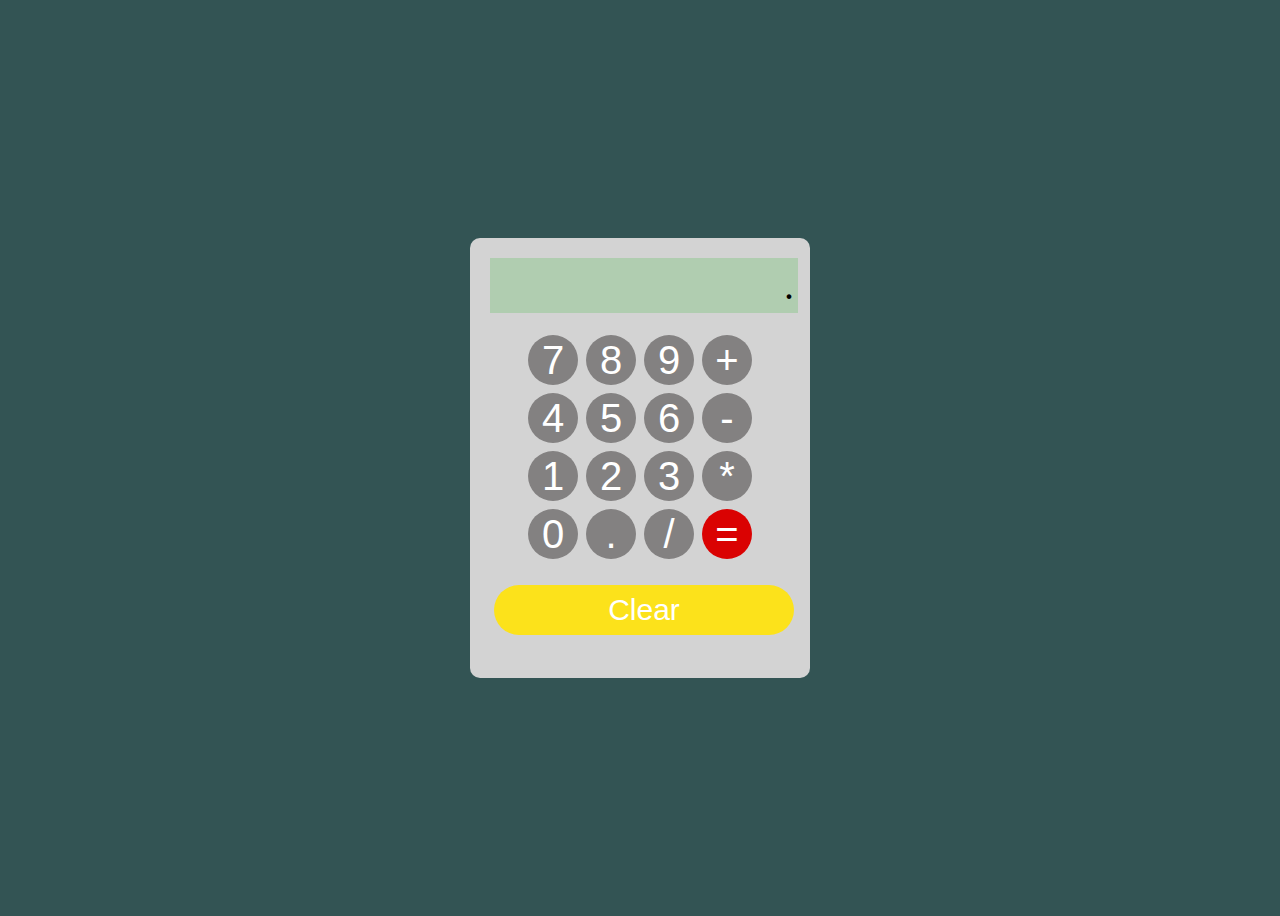
==== calculator/index.html @ 7445ac4e "Complete GUI" ====
<!DOCTYPE html>
<html lang="en">
<head>
    <meta charset="UTF-8">
    <meta name="viewport" content="width=device-width, initial-scale=1.0">
    <title>Simple Calculator</title>
    <link rel="stylesheet" href="styles.css">
    <script src="script.js" defer></script>
</head>
<body>

    <div class="calculator">
        <div class="screen">.</div>
        <br>
        <div class="buttons">
            <button>7</button>
            <button>8</button>
            <button>9</button>
            <button>+</button>
            <button>4</button>
            <button>5</button>
            <button>6</button>
            <button>-</button>
            <button>1</button>
            <button>2</button>
            <button>3</button>
            <button>*</button>
            <button>0</button>
            <button>.</button>
            <button>/</button>
            <button id="equal">=</button>
        </div>
        <br>
        <button id="clear">Clear</button>
    </div>
    
</body>
</html>
---- calculator/styles.css ----
body{
    background-color: rgb(51, 84, 84);
    display: flex;
    justify-content: center;
    align-items: center;
    height: 100vh;
}


.calculator{
    background-color: rgb(211, 211, 211);
    padding: 20px;
    border-radius: 10px; 
    width: 300px;
    height: 400px;
} 

.screen{
    width: 300px;
    background-color: rgb(176, 205, 176);
    font-size: 40px;
    margin: 0 auto;
    text-align: end;
    padding: 4px;
}

.buttons{ 
    width: 232px;
    display: flex;
    flex-wrap: wrap;
    justify-content: center;
    margin: 0 auto;
}

button{
    background-color: rgb(131,129, 129);
    border: none;
    color: rgb(255, 255, 255);
    font-size: 40px;
    width: 50px;
    height: 50px;
    border-radius: 25px;
    margin: 4px; 
}

button:hover{
    background-color: rgb(111,110,110);
}


button:active{
    background-color: rgb(232,232,232);
}

#equal{
    background-color: rgb(218, 2, 2);
    color: rgb(255, 255, 255);
}


#equal:hover{
    background-color: rgb(198,1,1);
}


#clear{
    width: 100%;
    background-color: rgb(252,226,27);
    font-size: 30px;
}


#clear:hover{
    background-color: rgb(252,201,17);
}
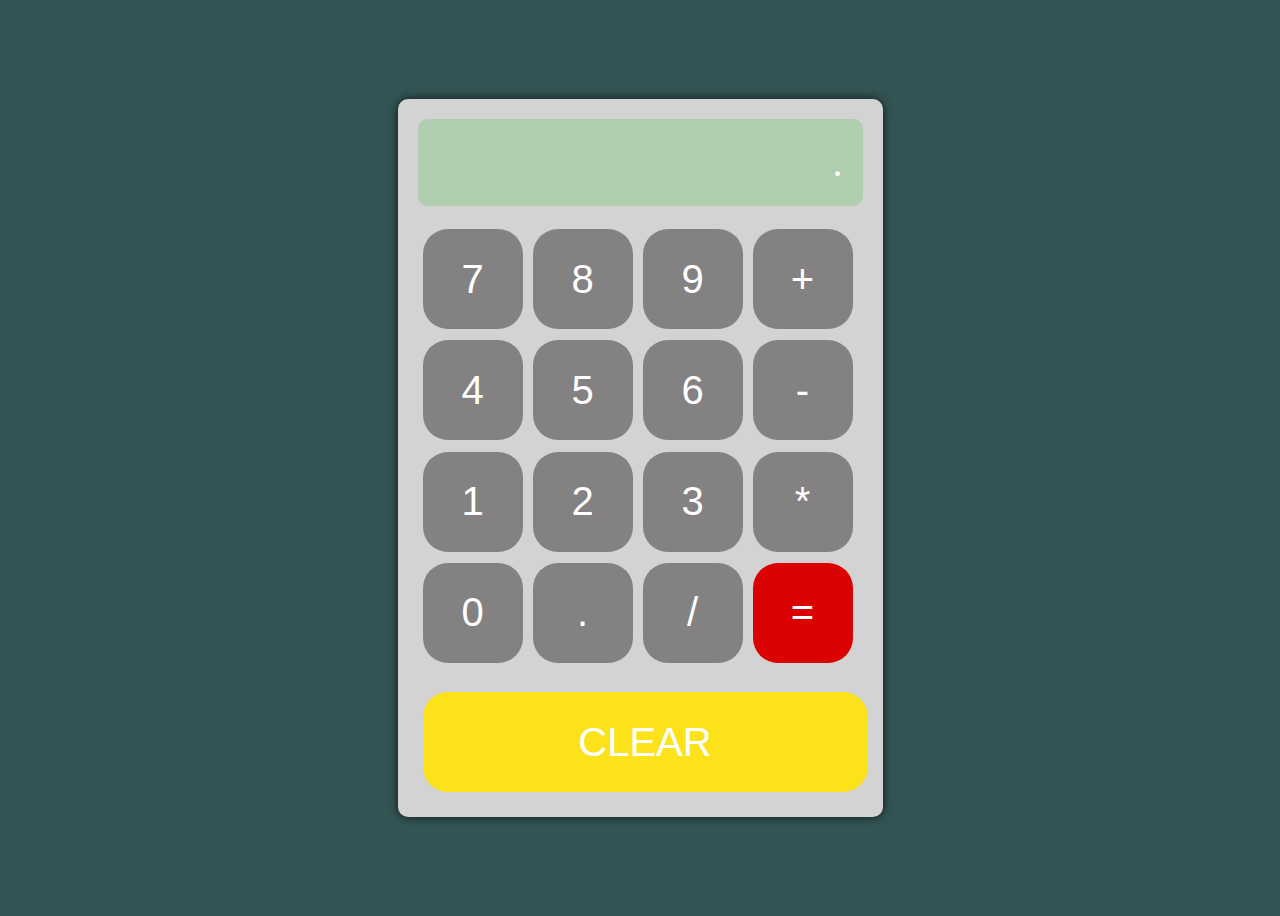
==== commit 1da8f9b6: "complete calculator" ====
--- a/calculator/index.html
+++ b/calculator/index.html
@@ -3,13 +3,14 @@
 <head>
     <meta charset="UTF-8">
     <meta name="viewport" content="width=device-width, initial-scale=1.0">
-    <title>Simple Calculator</title>
+    <title>Document</title>
     <link rel="stylesheet" href="styles.css">
-    <script src="script.js" defer></script>
+    
 </head>
 <body>
+    
+    <div class="calculator">
 
-    <div class="calculator">
         <div class="screen">.</div>
         <br>
         <div class="buttons">
@@ -28,11 +29,14 @@
             <button>0</button>
             <button>.</button>
             <button>/</button>
-            <button id="equal">=</button>
+            <button id = "equals">=</button>
         </div>
         <br>
-        <button id="clear">Clear</button>
+        <button id = "clear">CLEAR</button>
     </div>
-    
+
+
+
 </body>
+<script src="script.js"></script>
 </html>--- a/calculator/styles.css
+++ b/calculator/styles.css
@@ -1,5 +1,5 @@
 body{
-    background-color: rgb(51, 84, 84);
+    background-color: rgb(51,84,84);
     display: flex;
     justify-content: center;
     align-items: center;
@@ -10,38 +10,40 @@
 .calculator{
     background-color: rgb(211, 211, 211);
     padding: 20px;
-    border-radius: 10px; 
-    width: 300px;
-    height: 400px;
-} 
+    border-radius: 10px;
+}
+
 
 .screen{
-    width: 300px;
-    background-color: rgb(176, 205, 176);
+    background-color: rgb(176,205,176);
+    color: rgb(255, 255, 255);
     font-size: 40px;
-    margin: 0 auto;
     text-align: end;
-    padding: 4px;
+    padding: 20px;
+    border-radius: 10px;
 }
 
-.buttons{ 
-    width: 232px;
+
+
+.buttons{
+    width: 445px;
+    height: 445px;
     display: flex;
     flex-wrap: wrap;
-    justify-content: center;
-    margin: 0 auto;
 }
 
+
 button{
-    background-color: rgb(131,129, 129);
+    background-color: rgb(131,129,129);
     border: none;
     color: rgb(255, 255, 255);
     font-size: 40px;
-    width: 50px;
-    height: 50px;
+    width: 100px;
+    height: 100px;
     border-radius: 25px;
-    margin: 4px; 
+    margin: 5px;
 }
+
 
 button:hover{
     background-color: rgb(111,110,110);
@@ -49,27 +51,27 @@
 
 
 button:active{
-    background-color: rgb(232,232,232);
+    background-color: rgb(232, 232, 232);
 }
 
-#equal{
-    background-color: rgb(218, 2, 2);
-    color: rgb(255, 255, 255);
+#equals {
+    background-color: rgb(218,2,2);
 }
 
-
-#equal:hover{
+#equals:hover{
     background-color: rgb(198,1,1);
 }
-
 
 #clear{
     width: 100%;
     background-color: rgb(252,226,27);
-    font-size: 30px;
+}
+
+#clear:hover{
+    background-color: rgb(252,201,15);
 }
 
 
-#clear:hover{
-    background-color: rgb(252,201,17);
+.calculator{
+    box-shadow: 0px 0px 10px 0px rgba(0, 0, 0, 0.75);
 }